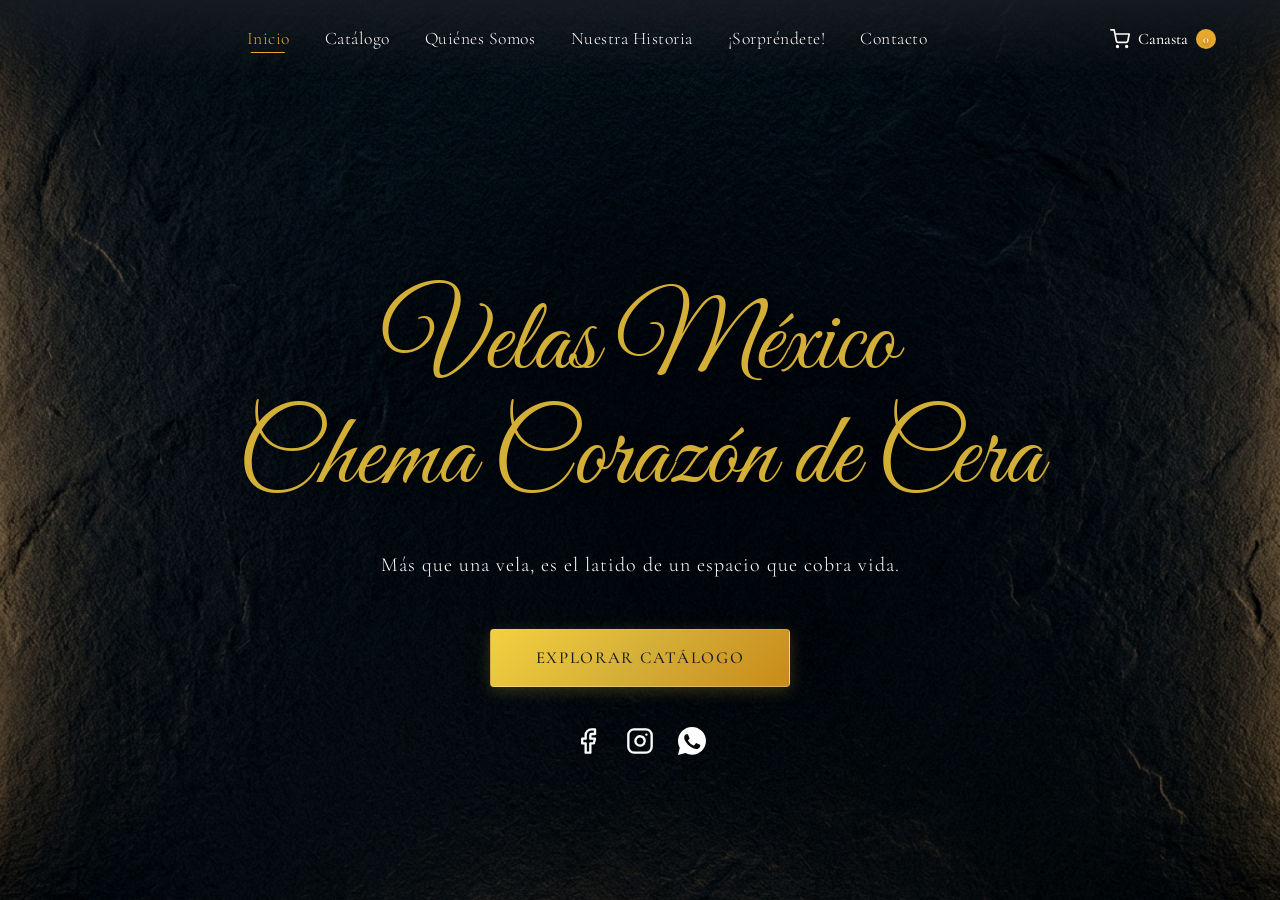
==== index.html @ fa241ae4 "fix: restaurar general-runtime y añadir identificación de usuario en Voiceflow" ====
<!DOCTYPE html>
<html lang="es">

<head>
  <meta charset="UTF-8">
  <meta name="viewport" content="width=device-width, initial-scale=1.0">
  <title>Velas México Chema Corazón de Cera | Velas Artesanales</title>
  <meta name="description"
    content="Velas México Chema Corazón de Cera - Velas artesanales de lujo para momentos significativos. Experimenta el ambiente, la calidez y la conexión.">

  <link rel="preconnect" href="https://fonts.googleapis.com">
  <link rel="preconnect" href="https://fonts.gstatic.com" crossorigin>
  <link
    href="https://fonts.googleapis.com/css2?family=Cormorant+Garamond:ital,wght@0,300;0,400;0,500;1,400;1,500&family=Great+Vibes&family=Montserrat:wght@300;400;500;600&display=swap"
    rel="stylesheet">

  <link rel="stylesheet" href="index.css">
  <script src="https://js.stripe.com/v3/"></script>
</head>

<body>
  <!-- MOBILE MENU TRIGGER (Icono Llamativo pero Elegante) -->
  <button id="mobile-menu-trigger"
    style="display:none; position:fixed; top:1.2rem; left:1.2rem; z-index:999999; background:rgba(17,17,17,0.6); border:0.5px solid rgba(212,175,55,0.4); padding:10px; border-radius:50%; cursor:pointer; width:48px; height:48px; flex-direction:column; justify-content:center; align-items:center; gap:5px;"
    onclick="var n=document.getElementById('nav-links'); n.style.display='flex'; document.body.style.overflow='hidden';">
    <div style="width:22px; height:1.5px; background:#d4af37;"></div>
    <div style="width:22px; height:1.5px; background:#d4af37;"></div>
    <div style="width:22px; height:1.5px; background:#d4af37;"></div>
  </button>

  <style>
    @media (max-width: 768px) {
      #mobile-menu-trigger {
        display: flex !important;
      }

      #navbar {
        padding-left: 4.5rem;
      }

      /* Dar espacio al botón de menú */

      #nav-links {
        display: none;
        flex-direction: column;
        justify-content: flex-start;
        /* Permite scroll desde arriba */
        align-items: center;
        position: fixed;
        top: 0;
        left: 0;
        width: 100vw;
        height: 100vh;
        background: #0f1216;
        z-index: 9999999;
        margin: 0;
        padding: 6rem 2rem 3rem 2rem;
        /* Espacio arriba para no tapar el botón de cerrar */
        list-style: none;
        overflow-y: auto;
        /* Habilita el scroll dentro del menú */
        overscroll-behavior: contain;
        /* Evita que el fondo se mueva */
        -webkit-overflow-scrolling: touch;
      }

      #nav-links li {
        margin: 0.8rem 0;
        width: 100%;
        text-align: center;
        flex-shrink: 0;
      }

      #nav-links li a {
        font-family: 'Cormorant Garamond', serif !important;
        font-size: 1.6rem !important;
        /* Más chico para celular */
        color: #fff !important;
        text-decoration: none;
        text-transform: uppercase;
        letter-spacing: 1.2px;
        line-height: normal;
        padding: 0.8rem 0;
        display: inline-block;
      }

      #nav-links li a:hover {
        color: #d4af37 !important;
      }

      /* Botón de cerrar fijo para que no se mueva al scrollear el menú */
      .mobile-close-btn {
        position: absolute;
        top: 1.5rem;
        right: 1.5rem;
        background: rgba(17, 17, 17, 0.8);
        border: none;
        color: #d4af37;
        font-size: 2.5rem;
        cursor: pointer;
        line-height: 1;
        z-index: 10000000;
        padding: 5px;
        border-radius: 5px;
      }
    }

    .payment-method-title {
      margin: 2rem 0 1rem;
      color: #fff;
      text-transform: uppercase;
      font-size: 1rem;
      letter-spacing: 2px;
      font-family: 'Montserrat', sans-serif !important;
      font-weight: 600;
    }

    .shipping-title {
      font-family: 'Montserrat', sans-serif !important;
      color: #fff;
      font-size: 1.2rem;
      margin-bottom: 1.5rem;
      text-transform: uppercase;
      letter-spacing: 1px;
    }
  </style>

  <!-- Navigation -->
  <nav id="navbar">
    <ul class="nav-links" id="nav-links">
      <li class="mobile-only">
        <button class="mobile-close-btn"
          onclick="document.getElementById('nav-links').style.display='none'; document.body.style.overflow='auto';">&times;</button>
      </li>
      <li><a href="#home" class="nav-link active"
          onclick="if(window.innerWidth<=768){document.getElementById('nav-links').style.display='none'; document.body.style.overflow='auto';}">Inicio</a>
      </li>
      <li><a href="#catalogo" class="nav-link"
          onclick="if(window.innerWidth<=768){document.getElementById('nav-links').style.display='none'; document.body.style.overflow='auto';}">Catálogo</a>
      </li>
      <li><a href="#quienes-somos" class="nav-link"
          onclick="if(window.innerWidth<=768){document.getElementById('nav-links').style.display='none'; document.body.style.overflow='auto';}">Quiénes
          Somos</a></li>
      <li><a href="#historia" class="nav-link"
          onclick="if(window.innerWidth<=768){document.getElementById('nav-links').style.display='none'; document.body.style.overflow='auto';}">Nuestra
          Historia</a></li>
      <li><a href="#easteregg" class="nav-link"
          onclick="if(window.innerWidth<=768){document.getElementById('nav-links').style.display='none'; document.body.style.overflow='auto';}">¡Sorpréndete!</a>
      </li>
      <li><a href="#contacto" class="nav-link"
          onclick="if(window.innerWidth<=768){document.getElementById('nav-links').style.display='none'; document.body.style.overflow='auto';}">Contacto</a>
      </li>
    </ul>
    <div class="nav-actions">
      <button id="cart-btn" class="cart-btn">
        <svg viewBox="0 0 24 24" fill="none" stroke="currentColor" stroke-width="2" stroke-linecap="round"
          stroke-linejoin="round" style="width: 20px; height: 20px;">
          <circle cx="9" cy="21" r="1"></circle>
          <circle cx="20" cy="21" r="1"></circle>
          <path d="M1 1h4l2.68 13.39a2 2 0 0 0 2 1.61h9.72a2 2 0 0 0 2-1.61L23 6H6"></path>
        </svg>
        <span>Canasta</span>
        <div class="cart-count">0</div>
      </button>
    </div>
  </nav>

  <!-- Pages Container -->
  <main id="app-container">

    <!-- HOME -->
    <section id="home" class="page active">
      <div class="hero">
        <div class="hero-bg"></div>
        <div class="hero-content">
          <h1 class="brand-hero fade-in-up">Velas México<br>Chema Corazón de Cera</h1>
          <p class="fade-in-up delay-1">Más que una vela, es el latido de un espacio que cobra vida.</p>
          <button class="cta-btn fade-in-up delay-2" onclick="app.navigate('catalogo')">Explorar catálogo</button>

          <div class="social-links-home fade-in-up delay-2">
            <a href="https://facebook.com/velasmexico.chemacorazondecera/" target="_blank" aria-label="Facebook">
              <svg viewBox="0 0 24 24" fill="none" stroke="currentColor" stroke-width="2" stroke-linecap="round"
                stroke-linejoin="round">
                <path d="M18 2h-3a5 5 0 0 0-5 5v3H7v4h3v8h4v-8h3l1-4h-4V7a1 1 0 0 1 1-1h3z"></path>
              </svg>
            </a>
            <a href="https://instagram.com/velasmexico.chemacorazondecera/" target="_blank" aria-label="Instagram">
              <svg viewBox="0 0 24 24" fill="none" stroke="currentColor" stroke-width="2" stroke-linecap="round"
                stroke-linejoin="round">
                <rect x="2" y="2" width="20" height="20" rx="5" ry="5"></rect>
                <path d="M16 11.37A4 4 0 1 1 12.63 8 4 4 0 0 1 16 11.37z"></path>
                <line x1="17.5" y1="6.5" x2="17.51" y2="6.5"></line>
              </svg>
            </a>
            <a href="https://wa.me/525631328337" target="_blank" aria-label="WhatsApp">
              <svg viewBox="0 0 24 24" fill="currentColor">
                <path
                  d="M11.996.004C5.378.004.004 5.38.004 12c0 2.115.55 4.103 1.516 5.823L0 24l6.33-1.637a11.96 11.96 0 005.666 1.432c6.618 0 11.996-5.376 11.996-11.996C24 5.38 18.614.004 11.996.004zm6.678 17.15c-.295.834-1.503 1.516-2.155 1.632-.613.11-1.428.188-4.232-1.025-3.326-1.438-5.46-4.9-5.63-5.118-.17-.22-1.34-1.78-1.34-3.4 0-1.618.84-2.422 1.134-2.738.29-.313.63-.39.84-.39h.546c.21 0 .504-.08.798.63.315.753 1.05 2.56 1.134 2.738.084.18.146.39-.02.6-.17.21-.252.336-.42.525-.168.188-.358.388-.504.545-.168.172-.34.364-.147.69.19.325.85 1.396 1.83 2.27 1.258 1.127 2.308 1.472 2.645 1.638.336.168.525.147.734-.084.21-.23 1.008-1.173 1.282-1.574.272-.398.545-.335.86-.21.314.125 1.994.943 2.33 1.11.334.17.565.25.65.39.082.146.082.83-.21 1.666z" />
              </svg>
            </a>
          </div>
        </div>
      </div>
    </section>

    <!-- CATÁLOGO -->
    <section id="catalogo" class="page">
      <div class="container section-padding">
        <h2 class="section-title">Colección Exclusiva</h2>
        <div class="filter-bar">
          <button class="filter-btn active" data-sort="all">Todas</button>
          <button class="filter-btn" data-sort="name">Por Nombre</button>
          <button class="filter-btn" data-sort="price">Por Precio</button>
        </div>

        <div id="product-grid" class="product-grid">
          <!-- Products will be injected here via JS -->
          <div class="loading-catalog">Cargando catálogo...</div>
        </div>
      </div>
    </section>

    <!-- QUIÉNES SOMOS -->
    <section id="quienes-somos" class="page">
      <div class="container section-padding storytelling">
        <h2 class="section-title">Nuestra Esencia</h2>
        <div class="story-content parallax-element">
          <p class="story-text">
            Somos un equipo familiar donde la experiencia se encuentra con la curiosidad. Nuestra historia se escribe
            cada día entre el aroma de la cera y el calor del taller, donde aprendemos el uno del otro para perfeccionar
            un oficio que amamos.
          </p>
          <p class="story-text">
            En cada vela que entregamos, va el compromiso de ofrecerte una pieza única, creada con dedicación absoluta y
            una visión fresca de lo que significa iluminar un momento.
          </p>
        </div>
      </div>
    </section>

    <!-- NUESTRA HISTORIA Y MATERIALES -->
    <section id="historia" class="page">
      <div class="container section-padding">
        <h2 class="section-title">Artesanía y Origen</h2>
        <p class="story-text"
          style="text-align: center; max-width: 800px; margin: 0 auto 3rem; color: #d0d0d0; line-height: 1.8;">
          Nuestro origen es sencillo: un espacio lleno de aromas, moldes y el calor constante del fuego. La artesanía
          para nosotros es un estilo de vida, es el orden dentro del caos creativo de nuestro taller. Aquí es donde
          transformamos la cera en compañía. Cada vela que sale de nuestras manos lleva consigo el compromiso de calidad
          y dedicación de una familia que ha hecho del taller su segundo hogar.
        </p>
        <div class="timeline">
          <div class="timeline-item appear-scroll">
            <h3>El Origen</h3>
            <p>Todo comienza en nuestro taller, un espacio lleno de aromas, moldes y el calor constante del fuego. Aquí
              la artesanía no es solo un proceso, es nuestro estilo de vida y el orden dentro de nuestro caos creativo.
            </p>
          </div>
          <div class="timeline-item appear-scroll">
            <h3>Materiales</h3>
            <p>Transformamos la cera en compañía utilizando solo ingredientes que respetan tu bienestar. Seleccionamos
              cada elemento con el compromiso de calidad de una familia que ha hecho del taller su segundo hogar.</p>
          </div>
          <div class="timeline-item appear-scroll">
            <h3>Elaboración</h3>
            <p>Cada vela que sale de nuestras manos lleva una dedicación absoluta. Vertemos cada pieza con paciencia y
              precisión, asegurando que el alma de nuestro trabajo ilumine tus momentos con una quemadura limpia y
              duradera.</p>
          </div>
        </div>
      </div>
    </section>

    <!-- CONTACTO -->
    <section id="contacto" class="page">
      <div class="container section-padding contact-wrapper">
        <h2 class="section-title">Conecta con Nosotros</h2>
        <form id="contact-form" class="minimal-form" action="https://formspree.io/f/xreorpje" method="POST">
          <input type="hidden" name="_subject" value="Nuevo Mensaje de Velas México">

          <div class="input-group">
            <input type="text" id="name" name="Nombre" required placeholder="Tu Nombre">
            <label for="name">Tu Nombre</label>
          </div>
          <div class="input-group">
            <input type="email" id="email" name="Correo" required placeholder="Correo Electrónico">
            <label for="email">Correo Electrónico</label>
          </div>
          <div class="input-group">
            <input type="tel" id="phone" name="Telefono" required placeholder="Teléfono">
            <label for="phone">Teléfono</label>
          </div>
          <div class="input-group">
            <textarea id="message" name="Mensaje" required placeholder="Cuéntanos qué necesitas" rows="4"></textarea>
            <label for="message">Mensaje</label>
          </div>
          <button type="submit" class="submit-btn">Enviar solicitud</button>
        </form>

        <div class="whatsapp-btn-container">
          <a href="https://wa.me/525631328337?text=Hola,%20quisiera%20más%20información%20y%20conocer%20sus%20productos."
            target="_blank" class="whatsapp-btn" title="Ir a WhatsApp">
            <svg width="24" height="24" viewBox="0 0 24 24" fill="currentColor">
              <path
                d="M11.996.004C5.378.004.004 5.38.004 12c0 2.115.55 4.103 1.516 5.823L0 24l6.33-1.637a11.96 11.96 0 005.666 1.432c6.618 0 11.996-5.376 11.996-11.996C24 5.38 18.614.004 11.996.004zm6.678 17.15c-.295.834-1.503 1.516-2.155 1.632-.613.11-1.428.188-4.232-1.025-3.326-1.438-5.46-4.9-5.63-5.118-.17-.22-1.34-1.78-1.34-3.4 0-1.618.84-2.422 1.134-2.738.29-.313.63-.39.84-.39h.546c.21 0 .504-.08.798.63.315.753 1.05 2.56 1.134 2.738.084.18.146.39-.02.6-.17.21-.252.336-.42.525-.168.188-.358.388-.504.545-.168.172-.34.364-.147.69.19.325.85 1.396 1.83 2.27 1.258 1.127 2.308 1.472 2.645 1.638.336.168.525.147.734-.084.21-.23 1.008-1.173 1.282-1.574.272-.398.545-.335.86-.21.314.125 1.994.943 2.33 1.11.334.17.565.25.65.39.082.146.082.83-.21 1.666z" />
            </svg>
            Contacto Rápido
          </a>
        </div>
      </div>
    </section>

    <!-- EXPERIENCIA INTERACTIVA (EASTER EGG) -->
    <section id="easteregg" class="page dark-mode">
      <div id="interactive-scene" class="interactive-scene">
        <div class="cursor-glow"></div>
        <div class="secret-candle-trigger" title="Descubre un secreto"></div>
        <div class="interactive-content">
          <p class="fade-text gold-instruction">Ilumina la pequeña llama para desvelar un obsequio secreto...</p>
        </div>
      </div>
    </section>

    <!-- REGALOS (SECRET PAGE) -->
    <section id="regalos" class="page">
      <div class="container section-padding">
        <h2 class="section-title">Un obsequio del corazón</h2>
        <p class="subtitle text-center">Has descubierto nuestra luz secreta. Descubre estas ofertas especiales
          preparadas solo para ti.</p>

        <div class="share-to-win" id="share-prompt">
          <p class="gold-instruction text-center" style="font-size: 1.5rem; margin-top:2rem;">Comparte en tus redes
            sociales para revelar tu premio secreto</p>
          <div class="social-share-icons">
            <a href="#" class="share-btn twitter" onclick="app.shareAndUnlock('twitter')">
              <svg viewBox="0 0 24 24">
                <path
                  d="M23.953 4.57a10 10 0 01-2.825.775 4.958 4.958 0 002.163-2.723c-.951.555-2.005.959-3.127 1.184a4.92 4.92 0 00-8.384 4.482C7.69 8.095 4.067 6.13 1.64 3.162a4.822 4.822 0 00-.666 2.475c0 1.71.87 3.213 2.188 4.096a4.904 4.904 0 01-2.228-.616v.06a4.923 4.923 0 003.946 4.827 4.996 4.996 0 01-2.212.085 4.936 4.936 0 004.604 3.417 9.867 9.867 0 01-6.102 2.105c-.39 0-.779-.023-1.17-.067a13.995 13.995 0 007.557 2.209c9.053 0 13.998-7.496 13.998-13.985 0-.21 0-.42-.015-.63A9.935 9.935 0 0024 4.59z" />
              </svg>
            </a>
            <a href="#" class="share-btn facebook" onclick="app.shareAndUnlock('facebook')">
              <svg viewBox="0 0 24 24">
                <path
                  d="M24 12.073c0-6.627-5.373-12-12-12s-12 5.373-12 12c0 5.99 4.388 10.954 10.125 11.854v-8.385H7.078v-3.469h3.047V9.43c0-3.007 1.792-4.669 4.533-4.669 1.312 0 2.686.235 2.686.235v2.953H15.83c-1.491 0-1.956.925-1.956 1.874v2.25h3.328l-.532 3.469h-2.796v8.385C19.612 23.027 24 18.062 24 12.073z" />
              </svg>
            </a>
            <a href="#" class="share-btn instagram" onclick="app.shareAndUnlock('instagram')">
              <svg viewBox="0 0 24 24">
                <path
                  d="M12 2.163c3.204 0 3.584.012 4.85.07 3.252.148 4.771 1.691 4.919 4.919.058 1.265.069 1.645.069 4.849 0 3.205-.012 3.584-.069 4.849-.149 3.225-1.664 4.771-4.919 4.919-1.266.058-1.644.07-4.85.07-3.204 0-3.584-.012-4.849-.07-3.26-.149-4.771-1.699-4.919-4.92-.058-1.265-.07-1.644-.07-4.849 0-3.204.013-3.583.07-4.849.149-3.227 1.664-4.771 4.919-4.919 1.266-.057 1.645-.069 4.849-.069zM12 0C8.741 0 8.333.014 7.053.072 2.695.272.273 2.69.073 7.052.014 8.333 0 8.741 0 12c0 3.259.014 3.668.072 4.948.2 4.358 2.618 6.78 6.98 6.98C8.333 23.986 8.741 24 12 24c3.259 0 3.668-.014 4.948-.072 4.354-.2 6.782-2.618 6.979-6.98.059-1.28.073-1.689.073-4.948 0-3.259-.014-3.667-.072-4.947-.196-4.354-2.617-6.78-6.979-6.98C15.668.014 15.259 0 12 0zm0 5.838a6.162 6.162 0 100 12.324 6.162 6.162 0 000-12.324zM12 16a4 4 0 110-8 4 4 0 010 8zm6.406-11.845a1.44 1.44 0 100 2.881 1.44 1.44 0 000-2.881z" />
              </svg>
            </a>
            <a href="#" class="share-btn tiktok" onclick="app.shareAndUnlock('tiktok')">
              <svg viewBox="0 0 24 24">
                <path
                  d="M19.59 6.69a4.83 4.83 0 01-3.77-4.25V2h-3.45v13.67a2.89 2.89 0 01-5.2 1.74 2.89 2.89 0 012.31-4.64 2.93 2.93 0 01.88.13V9.4a6.84 6.84 0 00-1-.05A6.33 6.33 0 005 15.66a6.34 6.34 0 0010.86 4.43v-7a8.16 8.16 0 004.77 1.52v-3.4a4.85 4.85 0 01-1.04-.52z" />
              </svg>
            </a>
          </div>
        </div>

        <div id="unlocked-reward" style="display: none; text-align: center; margin-top: 3rem;">
          <h3 style="color: var(--color-accent); font-family: var(--font-title); font-size: 3rem; margin-bottom: 1rem;">
            ¡Felicidades! Aquí tienes tu regalo</h3>
          <p style="color: var(--color-gold-soft); margin-bottom: 2.5rem; font-size: 1.2rem;">Disfruta de este obsequio
            especial: tu guía premium.</p>

          <div style="display: flex; justify-content: center; gap: 2rem; flex-wrap: wrap;">
            <a href="assets/guia_premium_velas.pdf" download="guia_premium_velas.pdf" class="primary-btn"
              style="text-decoration:none; font-size: 1.1rem; padding: 1.3rem 3rem;">Descargar Guía PDF Premium</a>
          </div>
        </div>
      </div>
    </section>
  </main>

  <!-- Product Detail Modal -->
  <div id="product-modal" class="modal-overlay">
    <div class="modal-content">
      <button class="modal-close">&times;</button>
      <div class="modal-body">
        <div class="modal-gallery">
          <img id="modal-img" src="" alt="Vela" />
        </div>
        <div class="modal-info">
          <h3 id="modal-title">Nombre</h3>
          <p id="modal-price">$0</p>
          <p id="modal-size">Medidas: <span>--</span></p>

          <!-- MENSAJE DE AROMA -->
          <div class="aroma-badge"
            style="margin: 1.2rem 0; padding: 1rem; background: rgba(212,175,55,0.08); border: 1px dashed var(--color-accent); border-radius: 12px; display: flex; align-items: center; gap: 10px;">
            <span style="font-size: 1.4rem;">✨</span>
            <p
              style="color: var(--color-accent); font-size: 0.95rem; margin: 0; font-family: var(--font-clean); line-height: 1.4;">
              <strong>Aroma a elegir:</strong> Al confirmar tu pedido vía WhatsApp, personalizaremos tu vela con
              nuestras fragancias exclusivas.
            </p>
          </div>

          <p id="modal-desc" class="modal-desc">Descripción...</p>
          <div class="modal-materials">
            <h4>Materiales Destacados:</h4>
            <ul id="modal-materials-list"></ul>
          </div>
          <div class="modal-quantity-wrapper">
            <label for="modal-qty" style="color:var(--color-gold-soft);">Piezas (1-30):</label>
            <input type="number" id="modal-qty" min="1" max="30" value="1">
          </div>
          <div class="modal-disclaimer">
            <p>* De 1 a 30 piezas el tiempo de entrega es de 3 a 15 días hábiles, dependiendo la cantidad y el modelo.
            </p>
            <p>* Para pedidos de mayoreo (más de 30 piezas), favor de contactarnos a través de WhatsApp para recibir una
              cotización personalizada y tiempos de entrega exactos.</p>
          </div>
          <button id="modal-add-cart" class="primary-btn">Añadir a la canasta</button>
        </div>
      </div>
    </div>
  </div>

  <!-- Cart Drawer -->
  <div class="cart-drawer-overlay" id="cart-drawer-overlay"></div>
  <aside class="cart-drawer" id="cart-drawer">
    <div class="cart-header">
      <h3>Tu Canasta</h3>
      <button id="cart-close" class="cart-close">&times;</button>
    </div>
    <div class="cart-items" id="cart-items">
      <!-- Items go here -->
    </div>
    <div class="cart-footer">
      <div class="cart-total">Total: <span id="cart-total-price">$0.00</span></div>
      <button class="primary-btn checkout-btn" onclick="app.openCheckout()">Finalizar Compra</button>
    </div>
  </aside>

  <!-- Checkout Modal -->
  <div id="checkout-modal" class="modal-overlay">
    <div class="modal-content checkout-modal-pro"
      style="max-width: 800px; background: #1a1e24; border: 1px solid #d4af37; border-radius: 12px; overflow: hidden; display: flex; flex-direction: column;">
      <div style="background: #111; padding: 2rem; border-bottom: 1px solid rgba(212,175,55,0.3); position: relative;">
        <button class="modal-close" style="position: absolute; top: 1rem; right: 1rem; color: #fff; font-size: 2.5rem;"
          onclick="app.closeCheckout();">&times;</button>
        <h2
          style="font-family: 'Montserrat', sans-serif; font-size: 1.8rem; letter-spacing: 2px; color: #d4af37; margin: 0; text-transform: uppercase; text-align: center;">
          Procesar Pedido</h2>
      </div>

      <div class="checkout-scroll-area"
        style="padding: 2.5rem; overflow-y: auto; max-height: 75vh; -webkit-overflow-scrolling: touch;">
        <form id="checkout-form" onsubmit="event.preventDefault(); app.processStripeCheckout();">
          <h3
            style="font-family: 'Montserrat', sans-serif; font-size: 1rem; color: #fff; opacity: 0.8; margin-bottom: 1.5rem; text-transform: uppercase;">
            1. Datos Personales</h3>
          <div class="form-grid">
            <div class="input-group full-width" style="grid-column: span 2;">
              <input type="text" id="chk-name" required placeholder="Nombre Completo" name="nombre">
              <label for="chk-name" style="font-family: 'Montserrat', sans-serif;">Nombre Completo</label>
            </div>
            <div class="input-group">
              <input type="email" id="chk-email" required placeholder="Correo Electrónico" name="email">
              <label for="chk-email" style="font-family: 'Montserrat', sans-serif;">Correo Electrónico</label>
            </div>
            <div class="input-group">
              <input type="tel" id="chk-phone" required placeholder="WhatsApp" name="telefono">
              <label for="chk-phone" style="font-family: 'Montserrat', sans-serif;">WhatsApp</label>
            </div>
          </div>

          <h3
            style="font-family: 'Montserrat', sans-serif; font-size: 1rem; color: #fff; opacity: 0.8; margin: 2rem 0 1.5rem; text-transform: uppercase;">
            2. Dirección de Envío</h3>
          <div class="form-grid">
            <div class="input-group full-width" style="grid-column: span 2;">
              <input type="text" id="chk-address" required placeholder="Calle y Número" name="calle">
              <label for="chk-address" style="font-family: 'Montserrat', sans-serif;">Calle y Número</label>
            </div>
            <div class="input-group">
              <input type="text" id="chk-col" required placeholder="Colonia" name="colonia">
              <label for="chk-col" style="font-family: 'Montserrat', sans-serif;">Colonia</label>
            </div>
            <div class="input-group">
              <input type="text" id="chk-cp" required placeholder="C.P." name="cp">
              <label for="chk-cp" style="font-family: 'Montserrat', sans-serif;">Código Postal</label>
            </div>
            <div class="input-group">
              <input type="text" id="chk-city" required placeholder="Ciudad" name="ciudad">
              <label for="chk-city" style="font-family: 'Montserrat', sans-serif;">Ciudad</label>
            </div>
            <div class="input-group">
              <input type="text" id="chk-state" required placeholder="Estado" name="estado">
              <label for="chk-state" style="font-family: 'Montserrat', sans-serif;">Estado</label>
            </div>
          </div>

          <h3 class="payment-method-title">3. Método de Pago</h3>
          <div class="payment-methods">
            <label class="payment-option">
              <input type="radio" name="payment-method" value="mercado-pago" checked
                style="position: absolute; opacity: 0; pointer-events: none;">
              <div class="option-content">
                <div class="icon-wrap" style="width: 44px; flex-shrink: 0; display: flex; justify-content: center;">
                  <svg width="40" height="40" viewBox="0 0 100 100" fill="none" xmlns="http://www.w3.org/2000/svg">
                    <circle cx="50" cy="50" r="50" fill="#009EE3" />
                    <path
                      d="M72 50C72 62.1503 62.1503 72 50 72C37.8497 72 28 62.1503 28 50C28 37.8497 37.8497 28 50 28C62.1503 28 72 37.8497 72 50Z"
                      fill="white" fill-opacity="0.2" />
                    <path d="M50 65L35 50L50 35L65 50L50 65Z" fill="white" />
                  </svg>
                </div>
                <div class="text">
                  <span class="method-name" style="color: #009EE3;">Mercado Pago (Pagar Seguro)</span>
                  <span class="method-sub">Tarjetas de Débito, Crédito y Efectivo</span>
                </div>
              </div>
            </label>
            <label class="payment-option">
              <input type="radio" name="payment-method" value="transfer"
                style="position: absolute; opacity: 0; pointer-events: none;">
              <div class="option-content">
                <div class="icon-wrap" style="width: 44px; flex-shrink: 0; display: flex; justify-content: center;">
                  <span style="font-size: 2rem;">🏦</span>
                </div>
                <div class="text">
                  <span class="method-name" style="color: #fff;">Transferencia Bancaria</span>
                  <span class="method-sub">Banco Spin Oxxo (Inmediato)</span>
                </div>
              </div>
            </label>
          </div>

          <button id="confirm-order-btn" type="submit" class="primary-btn"
            style="width: 100%; margin-top: 2rem; padding: 1.5rem; font-size: 1.2rem; background: #d4af37; color: #000; font-weight: bold; border-radius: 8px; font-family: 'Montserrat', sans-serif; cursor: pointer; border: none; text-transform: uppercase; letter-spacing: 2px;">CONFIRMAR
            PEDIDO</button>
        </form>
      </div>
    </div>
  </div>

  <!-- Transfer Success Modal -->
  <div id="transfer-success-modal" class="modal-overlay">
    <div class="modal-content"
      style="max-width: 550px; text-align: center; padding: 3.5rem 2rem; max-height: 90vh; overflow-y: auto; position: relative;">
      <button class="modal-close"
        onclick="document.getElementById('transfer-success-modal').classList.remove('active'); document.body.style.overflow='auto';">&times;</button>

      <h2
        style="font-family: var(--font-title); color: var(--color-accent); font-size: 3.5rem; margin-bottom: 1.5rem; line-height: 1.1;">
        ¡Recibimos tus datos!</h2>

      <p style="color: #fff; margin-bottom: 2rem; font-size: 1.1rem; line-height: 1.6; opacity: 0.9;">
        Tu pedido ha sido registrado con éxito. Para proceder al envío de tus piezas, realiza el pago a la siguiente
        cuenta:
      </p>

      <div
        style="background: rgba(212,175,55,0.08); border: 1px solid var(--color-gold-soft); padding: 1.8rem; border-radius: 12px; margin-bottom: 2.5rem; text-align: left;">
        <p style="margin-bottom: 0.8rem; font-size: 1rem; color: #fff; opacity: 0.8;"><b>BANCO:</b> Spin by Oxxo</p>
        <p style="margin-bottom: 0.8rem; font-size: 1rem; color: #fff; opacity: 0.8;"><b>TITULAR:</b> Jimena Ortiz
          Chavero</p>
        <p style="margin-bottom: 0; font-size: 1rem; color: #fff; opacity: 0.8;"><b>CLABE:</b> <br><span
            style="font-size: 1.3rem; color: var(--color-accent); letter-spacing: 2px; font-weight: bold; display: block; margin-top: 5px;">728969000095104101</span>
        </p>
      </div>

      <p style="margin-bottom: 2rem; color: #aaa; font-style: italic;">Una vez hecho tu pago o depósito, envíanos el
        comprobante por WhatsApp para despachar tu envío inmediatamente.</p>

      <a id="wa-transfer-btn" href="https://wa.me/525631328337" class="primary-btn" target="_blank"
        style="display: block; width: 100%; text-decoration: none; padding: 1.2rem; font-weight: bold; background: #25D366; color: #fff; border-radius: 8px; font-family: 'Montserrat', sans-serif; text-transform: uppercase; letter-spacing: 1px;">
        Compartir en WhatsApp 📱
      </a>
    </div>
  </div>

  <!-- MP Payment Success Modal -->
  <div id="mp-success-modal" class="modal-overlay">
    <div class="modal-content" style="max-width: 520px; text-align: center; padding: 3rem 2rem;">
      <div style="font-size: 4rem; margin-bottom: 1rem;">✅</div>
      <h2 style="font-family: var(--font-title); color: var(--color-accent); font-size: 2.5rem; margin-bottom: 1rem;">
        ¡Pago Confirmado!</h2>
      <p style="color: #fff; margin-bottom: 1rem; font-size: 1.1rem; line-height: 1.7;">
        Tu pedido ha sido registrado con éxito y enviamos la confirmación a tu correo electrónico.
      </p>
      <p style="color: #aaa; margin-bottom: 2rem; font-size: 0.95rem; line-height: 1.6;">
        Nos pondremos en contacto contigo pronto para <strong style="color: var(--color-accent);">iniciar la
          producción</strong> de tus velas artesanales. 🕯️
      </p>
      <button class="primary-btn"
        onclick="document.getElementById('mp-success-modal').classList.remove('active'); document.body.style.overflow='auto'; app.navigate('catalogo');"
        style="background: linear-gradient(135deg, #d4af37, #f0c040); color: #000; font-weight: bold; letter-spacing: 2px; padding: 1rem 2.5rem; border: none; border-radius: 8px; cursor: pointer; font-family: 'Montserrat', sans-serif; text-transform: uppercase;">
        ¡Seguir Explorando! 🛍️
      </button>
    </div>
  </div>
  <script src="app.js"></script>
  <script type="text/javascript">
    (function (d, t) {
      var v = d.createElement(t), s = d.getElementsByTagName(t)[0];
      v.onload = function () {
        window.voiceflow.chat.load({
          verify: { projectID: '69d30d4ba217438ea6e6a9c5' },
          url: 'https://general-runtime.voiceflow.com',
          versionID: 'production',
          user: { name: 'Visitante' }
        });
      }
      v.src = "https://cdn.voiceflow.com/widget/bundle.mjs"; v.type = "text/javascript"; s.parentNode.insertBefore(v, s);
    })(document, 'script');
  </script>
</body>

</html>
---- index.css ----
/* == VARIABLES & THEMES == */
:root {
  --color-bg: #1A1E24;
  --color-text: #FDFBF7;
  --color-accent: #E8A82D;
  --color-accent-dark: #C98A19;
  --color-ivory: #252B35;
  --color-brown-dark: #FDFBF7;
  --color-amber: #F4A261;
  --color-gold-soft: #D4AF37;
  --color-rose-gold: #D4AF37;

  --font-title: 'Great Vibes', cursive;
  --font-body: 'Cormorant Garamond', serif;
  --font-clean: 'Montserrat', sans-serif;
  
  --transition-smooth: 0.5s cubic-bezier(0.25, 1, 0.5, 1);
  --shadow-float: 0 15px 35px rgba(58, 42, 26, 0.08);
}

* {
  margin: 0;
  padding: 0;
  box-sizing: border-box;
}

html { scroll-behavior: smooth; }

body {
  font-family: var(--font-body);
  background-color: var(--color-bg);
  color: var(--color-text);
  line-height: 1.6;
  font-size: 1.15rem;
  overflow-x: hidden; /* CRITICAL: Prevent horizontal scroll and scale issues */
  width: 100%;
  position: relative;
}

/* Typography Classes */
h1, h2, h3, h4, .nav-brand {
  font-family: var(--font-title);
  font-weight: 400;
  letter-spacing: normal;
}

/* Utils */
.container {
  max-width: 1200px;
  margin: 0 auto;
  padding: 0 2rem;
}
.section-padding { padding: 8rem 0; }
.text-center { text-align: center; }

h2.section-title {
  text-align: center;
  font-size: 2.5rem;
  margin-bottom: 4rem;
  color: var(--color-brown-dark);
}

.primary-btn, .cta-btn, .submit-btn {
  background: linear-gradient(135deg, #F4D03F, #D4AF37, #C98A19);
  color: #1A1E24;
  border: 1px solid rgba(255, 255, 255, 0.2);
  padding: 1.1rem 2.8rem;
  font-family: var(--font-body);
  font-size: 1.05rem;
  font-weight: 500;
  cursor: pointer;
  border-radius: 4px;
  transition: all 0.4s cubic-bezier(0.25, 1, 0.5, 1);
  letter-spacing: 0.1em;
  text-transform: uppercase;
  box-shadow: 0 4px 15px rgba(212, 175, 55, 0.25);
}

.primary-btn:hover, .cta-btn:hover, .submit-btn:hover {
  background: linear-gradient(135deg, #F9E79F, #F4D03F, #D4AF37);
  box-shadow: 0 8px 25px rgba(212, 175, 55, 0.45);
  transform: translateY(-2px);
}

/* == NAVIGATION RE-DESIGN == */
nav {
  position: fixed;
  top: 0; left: 0; width: 100%;
  display: flex;
  justify-content: space-between; /* Links on one side, Actions on other */
  align-items: center;
  padding: 1.5rem 5%;
  z-index: 10000;
  transition: all 0.5s cubic-bezier(0.2, 1, 0.3, 1);
  background: linear-gradient(to bottom, rgba(26,30,36,0.8), transparent);
}
nav.scroll-down { transform: translateY(-100%); }
nav.scroll-up { 
  transform: translateY(0); 
  background: rgba(26, 30, 36, 0.95) !important; 
  padding: 1rem 5%;
  box-shadow: 0 4px 30px rgba(0,0,0,0.3);
}

.nav-links {
  list-style: none;
  display: flex;
  gap: 2.2rem;
  align-items: center;
  margin: 0 auto; /* Keep it centered as a group */
}
.nav-links li.mobile-only { display: none !important; }

.nav-links a {
  text-decoration: none;
  color: #fff;
  font-size: 1.1rem; /* More readable serif size */
  font-weight: 300;
  text-shadow: 0 1px 2px rgba(0,0,0,0.5);
  position: relative;
  transition: all 0.4s ease;
  font-family: var(--font-body); /* Using Cormorant Garamond like 'Quienes Somos' */
  letter-spacing: 0.5px;
  white-space: nowrap; /* Prevent breaking lines on desktop */
}
.nav-links a:hover, .nav-links a.active {
  color: var(--color-accent);
  transform: translateY(-1px);
}
.nav-links a::after {
  content: '';
  position: absolute;
  width: 0;
  height: 1px;
  bottom: -4px;
  left: 50%;
  transform: translateX(-50%);
  background-color: var(--color-accent);
  transition: width 0.3s ease;
}
.nav-links a.active::after, .nav-links a:hover::after {
  width: 80%;
}
.nav-actions {
  display: flex;
  align-items: center;
  gap: 1.5rem;
}
@media (max-width: 768px) {
  nav { justify-content: flex-end; padding: 1rem 1.5rem; background: transparent !important; }
  .nav-links { display: none; } /* Handled by mobile logic already in index.html */
}

/* Hamburguer Button */
.menu-toggle {
  display: none;
  background: rgba(0,0,0,0.5);
  border: 1px solid var(--color-accent);
  cursor: pointer;
  padding: 10px;
  z-index: 9999;
  flex-direction: column;
  gap: 5px;
  border-radius: 8px;
  position: absolute;
  left: 1.5rem;
  top: 1rem;
}
.menu-toggle span {
  display: block;
  width: 25px;
  height: 3px;
  background-color: var(--color-accent);
}

@media (max-width: 768px) {
  .menu-toggle { display: flex !important; }
  .mobile-only { 
    display: block !important; 
    color: var(--color-accent); 
    font-size: 2.5rem; 
    text-align: right; 
    cursor: pointer;
    margin-bottom: 2rem;
  }
  .nav-links li a { 
    font-family: 'Cormorant Garamond', serif !important;
    font-size: 1.5rem !important; /* Más elegante y chico */
    color: #fff !important;
    text-decoration: none;
    text-transform: capitalize; /* Estilo de computadora */
    letter-spacing: 1px;
    line-height: 1.2;
    padding: 0.8rem 0;
    display: inline-block;
  }
  .nav-links {
    display: flex;
    flex-direction: column;
    position: fixed;
    top: 0; right: -101%; /* Hidden to the right */
    width: 280px; height: 100vh;
    background: #111317; 
    padding: 2rem;
    transition: right 0.4s ease;
    box-shadow: -10px 0 30px rgba(0,0,0,0.5);
    z-index: 10000;
  }
  .nav-links.active { right: 0; }
  .nav-links a { 
    font-size: 1.2rem; 
    padding: 1rem 0; 
    border-bottom: 1px solid rgba(255,255,255,0.05);
  }
}

.cart-btn {
  background: none; border: none; font-size: 1rem; cursor: pointer;
  font-family: var(--font-body);
  color: var(--color-text);
  font-weight: 500;
  text-shadow: 0 2px 4px rgba(0,0,0,0.8);
  display: flex; align-items: center; gap: 0.5rem;
}
.cart-count {
  background-color: var(--color-accent);
  color: #fff;
  border-radius: 50%;
  width: 20px; height: 20px;
  font-size: 0.75rem;
  display: flex; justify-content: center; align-items: center;
}

/* == PAGES ROUTING LOGIC == */
.page {
  display: none;
  opacity: 0;
  animation: fadeInPage 0.6s forwards;
  min-height: 100vh;
}
.page.active {
  display: block;
}
@keyframes fadeInPage {
  from { opacity: 0; transform: translateY(10px); }
  to { opacity: 1; transform: translateY(0); }
}

/* == HERO SECTION == */
/* AJUSTE HOME DESKTOP - FLUIDO */
#home .hero {
  padding-top: 80px; /* Reducción para que quepa todo */
  min-height: 100vh;
  display: flex;
  flex-direction: column;
  align-items: center;
  justify-content: center;
  overflow: visible !important; /* Permite ver lo de abajo */
}

/* AJUSTE TITULO HOME MÓVIL */
@media (max-width: 768px) {
  #home .hero {
    padding-top: 20px !important; /* Más cercano al borde superior */
    justify-content: flex-start; /* Empuja el contenido hacia arriba */
  }
  #home .brand-hero {
    font-size: 3.2rem !important; /* Título imponente */
    line-height: 1.1;
    margin-top: 2rem; /* Separación mínima */
    margin-bottom: 2rem;
  }
}
.hero {
  position: relative;
  height: 100vh;
  display: flex;
  align-items: center;
  justify-content: center;
  text-align: center;
  overflow: hidden;
}
.hero-bg {
  position: absolute;
  top: 0; left: 0; width: 100%; height: 100%;
  background: url('assets/images/bg_hero.png') center/cover no-repeat;
  z-index: -1;
  filter: brightness(0.65) contrast(1.1);
  animation: bgPulse 8s infinite alternate ease-in-out;
}
@keyframes bgPulse {
  0% { transform: scale(1); filter: brightness(0.6); }
  100% { transform: scale(1.03); filter: brightness(0.7); }
}

.hero-content {
  color: #fff;
  z-index: 10;
  padding: 0 1rem;
  margin-top: 8vh; /* Bajar para que no pegue con el menú */
}
.brand-hero {
  font-family: var(--font-title);
  color: #D4AF37; /* Bright Gold */
  font-size: 6.5rem;
  font-weight: 400;
  letter-spacing: normal;
  text-shadow: 0 4px 15px rgba(0,0,0,0.6);
  line-height: 1.1;
  margin-bottom: 2rem;
}
.hero-content p {
  font-size: 1.25rem;
  margin-bottom: 3rem;
  opacity: 0.9;
  font-weight: 300;
  letter-spacing: 0.05em;
}

/* SOCIAL LINKS HOME */
.social-links-home {
  margin-top: 2.5rem; display: flex; justify-content: center; gap: 1.5rem;
}
.social-links-home a {
  color: #fff; transition: color 0.3s, transform 0.3s; display: inline-block;
}
.social-links-home a:hover {
  color: var(--color-gold-soft); transform: translateY(-3px);
}
.social-links-home svg {
  width: 28px; height: 28px;
}

/* ANIMATIONS */
.fade-in-up {
  opacity: 0;
  transform: translateY(30px);
  animation: fadeInUp 1s forwards ease-out;
}
.delay-1 { animation-delay: 0.3s; }
.delay-2 { animation-delay: 0.6s; }

@keyframes fadeInUp {
  to { opacity: 1; transform: translateY(0); }
}

/* == CATALOGO == */
.filter-bar {
  display: flex; justify-content: center; gap: 1rem; margin-bottom: 3rem;
}
.filter-btn {
  background: transparent; border: 1px solid var(--color-accent);
  color: var(--color-brown-dark); padding: 0.5rem 1.5rem; border-radius: 30px;
  cursor: pointer; transition: all 0.3s; font-family: var(--font-body);
}
.filter-btn.active, .filter-btn:hover {
  background: var(--color-accent); color: #fff;
}

.product-grid {
  display: grid;
  grid-template-columns: repeat(auto-fill, minmax(300px, 1fr));
  gap: 3rem;
  perspective: 1000px;
}

.product-card {
  background-color: var(--color-ivory);
  border-radius: 8px;
  overflow: hidden;
  box-shadow: 0 5px 15px rgba(0,0,0,0.03);
  transition: var(--transition-smooth);
  position: relative;
  cursor: pointer;
  border: 1px solid rgba(235, 208, 156, 0.3);
}
.product-card:hover {
  transform: translateY(-10px);
  box-shadow: var(--shadow-float);
}

/* Hover glow effect */
.product-card::before {
  content: ''; position: absolute; top: -50%; left: -50%; width: 200%; height: 200%;
  background: radial-gradient(circle at center, rgba(244,162,97,0.1) 0%, transparent 60%);
  opacity: 0; transition: opacity 0.5s; pointer-events: none; z-index: 1;
}
.product-card:hover::before { opacity: 1; }

.product-img {
  width: 100%; height: 350px;
  object-fit: cover;
  transition: transform 0.6s ease;
}
.product-card:hover .product-img { transform: scale(1.05); }

.product-info { padding: 2rem; position: relative; z-index: 2; background: var(--color-ivory); }
.product-info h3 { 
  font-family: var(--font-body); /* Cormorant Garamond for elegant titles */
  font-size: 1.6rem; /* Bigger for serif */
  margin-bottom: 0.5rem; 
  font-weight: 400;
  color: var(--color-gold-soft);
}
.product-meta {
  display: flex;
  justify-content: space-between;
  align-items: flex-end;
  margin-bottom: 1.2rem;
}
.product-size-tag {
  font-size: 0.9rem;
  color: #ccc;
  font-family: var(--font-clean);
  font-style: italic;
}
.product-price { 
  color: var(--color-accent); 
  font-weight: 500; 
  font-size: 1.2rem;
  font-family: var(--font-clean);
}
.product-overlay { display: none !important; } /* REMOVE VER DETALLES */
.add-to-cart-quick {
  width: 100%;
  padding: 0.8rem;
  background: transparent;
  border: 1px solid var(--color-accent);
  color: var(--color-accent);
  font-family: var(--font-clean);
  font-size: 0.9rem;
  text-transform: uppercase;
  letter-spacing: 1px;
  cursor: pointer;
  transition: all 0.3s;
}
.add-to-cart-quick:hover {
  background: var(--color-accent);
  color: #000;
}
@media (max-width: 768px) {
  .product-meta { flex-direction: column; align-items: flex-start; gap: 0.5rem; }
  .add-to-cart-quick { padding: 0.6rem; font-size: 0.8rem; }
}

/* == MODAL == */
.modal-overlay {
  position: fixed; top: 0; left: 0; width: 100%; height: 100%;
  background: rgba(0,0,0,0.85); backdrop-filter: blur(8px);
  display: flex; justify-content: center; align-items: center;
  z-index: 99999; opacity: 0; pointer-events: none; transition: opacity 0.4s;
}
.modal-overlay.active { opacity: 1; pointer-events: auto; }

.modal-content {
  background: var(--color-ivory); 
  padding: 3rem; 
  border-radius: 8px;
  width: 90%; max-width: 900px; 
  position: relative;
  transform: translateY(30px) scale(0.95); transition: transform 0.4s;
  max-height: 85vh; overflow-y: auto;
}
.modal-body {
  display: grid;
  grid-template-columns: 1fr 1fr;
  gap: 3rem;
}
.modal-overlay.active .modal-content { transform: translateY(0) scale(1); }

.modal-close {
  position: absolute; top: 1.5rem; right: 1.5rem; background: none; border: none;
  font-size: 2rem; cursor: pointer; color: var(--color-text); line-height: 1;
}
.modal-gallery img { width: 100%; border-radius: 4px; object-fit: cover; height: 100%; max-height: 500px; }
.modal-info h3 { 
  font-size: 3.2rem; margin-bottom: 1rem; 
  color: var(--color-gold-soft);
  font-family: var(--font-title);
  font-weight: 400;
}
#modal-price, #modal-size { font-family: var(--font-clean); color: var(--color-gold-soft); font-size: 1.1rem; margin-bottom: 0.5rem; }
.modal-desc { margin: 1.5rem 0; color: #d0d0d0; font-family: var(--font-clean); }
.modal-materials { margin-bottom: 2rem; font-family: var(--font-clean); }
.modal-materials h4 { font-size: 1rem; margin-bottom: 0.5rem; color: #fff;}
.modal-materials ul { list-style-type: disc; margin-left: 1.5rem; color: #ccc; font-size: 0.9rem;}

.modal-quantity-wrapper {
  margin: 1.5rem 0; display: flex; align-items: center; gap: 1rem; font-family: var(--font-clean);
}
#modal-qty {
  width: 60px; padding: 0.5rem; background: rgba(0,0,0,0.3); color: #fff;
  border: 1px solid var(--color-accent); border-radius: 4px; outline: none; font-family: var(--font-clean);
}
.modal-disclaimer {
  font-size: 0.8rem; color: #a4a4a4; margin-bottom: 1.5rem; line-height: 1.4; font-family: var(--font-clean);
}


/* == QUIÉNES SOMOS == */
.storytelling { text-align: center; max-width: 800px; margin: 0 auto; }
.story-text { 
  font-size: 1.6rem; 
  margin-bottom: 2rem; 
  color: var(--color-gold-soft); 
  line-height: 1.8; 
}
.highlight { font-weight: 500; color: var(--color-accent-dark); font-style: italic; font-family: var(--font-title);}


/* == HISTORIA TIMELINE == */
.timeline { position: relative; max-width: 600px; margin: 0 auto; padding-left: 2rem; border-left: 2px solid var(--color-accent); }
.timeline-item { position: relative; margin-bottom: 3rem; opacity: 0; transform: translateX(-20px); transition: all 0.6s; }
.timeline-item.visible { opacity: 1; transform: translateX(0); }
.timeline-item::before {
  content: ''; position: absolute; left: -2.4rem; top: 0.3rem; width: 16px; height: 16px;
  border-radius: 50%; background: var(--color-accent); border: 3px solid var(--color-bg);
}
.timeline-item h3 { font-size: 1.5rem; margin-bottom: 0.5rem; color: var(--color-brown-dark); }

/* == CONTACTO == */
.minimal-form { max-width: 600px; margin: 0 auto; background: var(--color-ivory); padding: 3rem; border-radius: 8px; box-shadow: 0 5px 25px rgba(0,0,0,0.2);}
.input-group { position: relative; margin-bottom: 2rem; }
.input-group input, .input-group textarea {
  width: 100%; padding: 1rem 0; border: none; border-bottom: 1px solid rgba(255,255,255,0.2);
  background: transparent; outline: none; font-family: var(--font-body); font-size: 1rem; transition: border-color 0.3s;
  color: #fff;
}
.input-group input:focus, .input-group textarea:focus { border-bottom-color: var(--color-accent); }
.input-group label {
  position: absolute; top: 1rem; left: 0; color: rgba(255,255,255,0.5);
  transition: all 0.3s ease; pointer-events: none; font-size: 1rem;
}
/* Focus & filled state */
.input-group input:focus + label, .input-group input:not(:placeholder-shown) + label,
.input-group textarea:focus + label, .input-group textarea:not(:placeholder-shown) + label {
  top: -12px; font-size: 0.75rem; color: var(--color-accent);
}
.input-group input::placeholder, .input-group textarea::placeholder { color: transparent; }

.submit-btn { width: 100%; }

/* == NEW CHECKOUT STYLES == */
.checkout-modal-pro {
  max-width: 800px !important;
  padding: 0 !important; /* Managed by scroll area padding in HTML */
}
.checkout-title {
  font-family: var(--font-title);
  color: var(--color-accent);
  margin-bottom: 2rem;
  text-align: center;
}
.form-grid {
  display: grid;
  grid-template-columns: 1fr 1fr;
  gap: 1.2rem;
  margin-bottom: 2rem;
}
.full-width { grid-column: span 2; }
.double { grid-column: span 1; }

.payment-method-title {
  margin: 2rem 0 1rem;
  color: var(--color-gold-soft);
  text-transform: uppercase;
  font-size: 0.9rem;
  letter-spacing: 2px;
}
.payment-methods {
  display: flex;
  flex-direction: column;
  gap: 1rem;
  margin-bottom: 2.5rem;
}
.payment-option {
  background: rgba(255,255,255,0.03);
  border: 2px solid rgba(212,175,55,0.1);
  border-radius: 12px;
  padding: 1.2rem;
  cursor: pointer;
  transition: all 0.2s ease;
  display: block;
  width: 100%;
  box-sizing: border-box;
  position: relative;
}
.payment-option:hover {
  background: rgba(255,255,255,0.06);
  border-color: rgba(212,175,55,0.3);
}
.payment-option:has(input:checked) {
  background: rgba(212,175,55,0.1) !important;
  border-color: #d4af37 !important;
  box-shadow: 0 0 20px rgba(212,175,55,0.15);
}
.payment-option input:checked + .option-content {
  color: #fff;
}
.payment-option .option-content {
  display: flex;
  align-items: center;
  gap: 1rem;
}
.payment-option .icon { font-size: 1.5rem; }
.payment-option .text { display: flex; flex-direction: column; }
.payment-option .method-name { font-weight: 600; font-size: 1rem; }
.payment-option .method-sub { font-size: 0.8rem; opacity: 0.6; }

@media (max-width: 600px) {
  .form-grid { grid-template-columns: 1fr; }
  .full-width, .double { grid-column: span 1; }
  .checkout-modal-content { padding: 1.5rem !important; }
}

.whatsapp-btn-container { text-align: center; margin-top: 3rem; }
.whatsapp-btn {
  display: inline-flex; align-items: center; gap: 0.8rem;
  padding: 1rem 2rem; background-color: #25D366; color: #fff; text-decoration: none; border-radius: 30px; font-weight: 500; transition: transform 0.3s, box-shadow 0.3s;
}
.whatsapp-btn:hover { transform: translateY(-3px); box-shadow: 0 10px 20px rgba(37,211,102,0.3); }

/* FLOATING CHATBOT */
.floating-chatbot {
  position: fixed; bottom: 2rem; right: 2rem; width: 60px; height: 60px;
  background: var(--color-accent-dark); color: var(--color-bg); border-radius: 50%;
  display: flex; align-items: center; justify-content: center;
  box-shadow: 0 5px 15px rgba(0,0,0,0.3); z-index: 99; transition: all 0.3s;
}
.floating-chatbot:hover { transform: scale(1.1); box-shadow: 0 5px 25px var(--color-accent); }
.floating-chatbot svg { width: 32px; height: 32px; }

/* == EASTER EGG == */
.interactive-scene {
  height: 100vh; position: relative; overflow: hidden;
  background: url('assets/images/easter_egg.png') center/cover no-repeat;
  cursor: none; /* Hide default mouse */
}
/* The dark overlay that hides the scene completely */
.interactive-scene::before {
  content: ''; position: absolute; top:0; left:0; width:100%; height:100%;
  background: rgba(0, 0, 0, 0.98); z-index: 1; pointer-events: none;
  transition: background 0.3s;
}

/* The flashlight effect reveals the underlying image */
.cursor-glow {
  position: absolute; top: 0; left: 0; width: 100%; height: 100%;
  background: url('assets/images/easter_egg.png') center/cover no-repeat;
  z-index: 2; pointer-events: none;
  -webkit-mask-image: radial-gradient(circle 350px at var(--mouse-x, 50%) var(--mouse-y, 50%), black 0%, transparent 100%);
  mask-image: radial-gradient(circle 350px at var(--mouse-x, 50%) var(--mouse-y, 50%), black 0%, transparent 100%);
  opacity: 0; transition: opacity 0.3s;
}

.secret-candle-trigger {
  position: absolute; top: 66.2%; left: 51.2%; transform: translate(-50%, -50%);
  width: 80px; height: 120px; border-radius: 50%;
  z-index: 10; cursor: pointer;
  background: transparent;
}
.interactive-content {
  position: absolute; bottom: 10%; width: 100%; text-align: center; z-index: 3; 
}
.interactive-content .gold-instruction {
  font-family: var(--font-title);
  color: #D4AF37;
  font-size: 3.5rem;
  font-weight: 400;
  letter-spacing: normal;
  text-shadow: 0 4px 20px rgba(0,0,0,0.9);
  margin: 0;
}


/* == REGALOS (Coupons) == */
#regalos {
  background: linear-gradient(rgba(26, 30, 36, 0.8), rgba(26, 30, 36, 0.8)), url('assets/images/bg_regalos.png') center/cover fixed; 
}
#regalos h2, #regalos p {
  color: var(--color-gold-soft);
}
.share-to-win {
  text-align: center; margin-top: 3rem;
}
.social-share-icons {
  display: flex; justify-content: center; gap: 1.5rem; margin-top: 2rem;
}
.share-btn {
  display: inline-flex; align-items: center; justify-content: center;
  width: 60px; height: 60px; border-radius: 50%;
  background: linear-gradient(135deg, rgba(232, 168, 45, 0.2), rgba(232, 168, 45, 0.05));
  border: 1px solid var(--color-accent);
  color: var(--color-gold-soft); text-decoration: none;
  transition: all 0.4s ease;
}
.share-btn:hover {
  background: var(--color-accent); color: #1A1E24; transform: translateY(-5px); box-shadow: 0 10px 20px rgba(232, 168, 45, 0.3);
}
.share-btn svg { width: 30px; height: 30px; fill: currentColor; }

.coupons-grid {
  display: grid; grid-template-columns: repeat(auto-fill, minmax(280px, 1fr)); gap: 2rem; margin-top: 4rem;
}


/* == CART DRAWER == */
.cart-drawer-overlay {
  position: fixed; top: 0; left: 0; width: 100%; height: 100%;
  background: rgba(0,0,0,0.5); z-index: 2999;
  opacity: 0; pointer-events: none; transition: 0.3s;
}
.cart-drawer-overlay.active { opacity: 1; pointer-events: auto; }
.cart-drawer {
  position: fixed; top: 0; right: -450px; width: 100%; max-width: 400px; height: 100vh;
  background: var(--color-bg); z-index: 3000; box-shadow: -5px 0 25px rgba(0,0,0,0.5);
  display: flex; flex-direction: column; transition: right 0.4s cubic-bezier(0.25, 1, 0.5, 1);
}
.cart-drawer.active { right: 0; }
.cart-header { padding: 1.5rem; border-bottom: 1px solid rgba(255,255,255,0.1); display: flex; justify-content: space-between; align-items: center;}
.cart-close { background: none; border: none; font-size: 2rem; cursor: pointer; color: #fff;}
.cart-items { padding: 1.5rem; flex-grow: 1; overflow-y: auto; }
.cart-item { display: flex; align-items: center; gap: 1rem; margin-bottom: 1.5rem; border-bottom: 1px solid rgba(255,255,255,0.05); padding-bottom: 1rem;}
.cart-item img { width: 60px; height: 60px; object-fit: cover; border-radius: 4px; }
.cart-item-info { flex-grow: 1; }
.cart-item-title { font-size: 0.95rem; font-weight: 500; }
.cart-item-price { color: var(--color-accent-dark); font-size: 0.9rem; }
.cart-item-remove { color: #aaa; font-size: 0.8rem; cursor: pointer; border: none; background: none; text-decoration: underline; margin-top: 0.5rem;}
.cart-footer { padding: 1.5rem; border-top: 1px solid rgba(255,255,255,0.1); background: rgba(0,0,0,0.2); }
.cart-total { display: flex; justify-content: space-between; font-size: 1.25rem; font-weight: 600; margin-bottom: 1rem; }
.checkout-btn { width: 100%; }

/* == SECTION BACKGROUNDS == */
#catalogo {  background: linear-gradient(rgba(26, 30, 36, 0.8), rgba(26, 30, 36, 0.8)), url('assets/images/bg_catalogo.png') center/cover fixed; }
#quienes-somos {  background: linear-gradient(rgba(26, 30, 36, 0.8), rgba(26, 30, 36, 0.8)), url('assets/images/bg_quienes.png') center/cover fixed; }
#historia {  background: linear-gradient(rgba(26, 30, 36, 0.85), rgba(26, 30, 36, 0.85)), url('assets/images/bg_historia.png') center/cover fixed; }
#contacto {  background: linear-gradient(rgba(26, 30, 36, 0.85), rgba(26, 30, 36, 0.85)), url('assets/images/bg_contacto.png') center/cover fixed; }

/* == RESPONSIVE == */
/* == RESPONSIVE REFINEMENTS == */
@media (max-width: 768px) {
  /* Global */
  .section-padding { padding: 3rem 1.5rem; }
  .section-title { font-size: 2.2rem; margin-bottom: 2rem; }
  
  /* Hero */
  .brand-hero { 
    font-size: 2.5rem; /* Ajuste para que no se corte el nombre */
    line-height: 1.2;
    margin-bottom: 1.5rem;
  }
  .hero-content p { font-size: 1rem; width: 90%; }
  
  /* Storytelling */
  .story-text { font-size: 1.05rem; line-height: 1.7; padding: 0 0.5rem; }
  .timeline { padding-left: 1.5rem; }
  
  /* Interactive Experience (Easter Egg) */
  .interactive-content .gold-instruction {
    font-size: 1.8rem; /* Mucho más pequeño para celular */
    padding: 0 1rem;
  }
  .secret-candle-trigger {
    width: 60px; height: 90px;
    top: 60%; /* Ajuste de posición vertical en pantallas chicas */
  }

  /* Catalog */
  .product-grid { gap: 1rem; }
  .product-info h3 { font-size: 1.1rem; }
  
  /* Modal Product Detail */
  .modal-content { 
    width: 95%; 
    max-height: 95vh; 
    overflow-y: auto; 
    padding: 1.5rem;
  }
  .modal-body { 
    grid-template-columns: 1fr; 
    gap: 1.5rem;
  }
  .modal-info h3 { font-size: 1.8rem; }
  .modal-desc { font-size: 0.95rem; }

  /* Navigation UI */
  .nav-actions { top: 1.2rem; right: 1rem; }
  #cart-btn span { display: none; }
}

@media (max-width: 480px) {
  .brand-hero { font-size: 2.1rem; }
  .section-title { font-size: 1.8rem; }
  .interactive-content .gold-instruction { font-size: 1.5rem; }
}
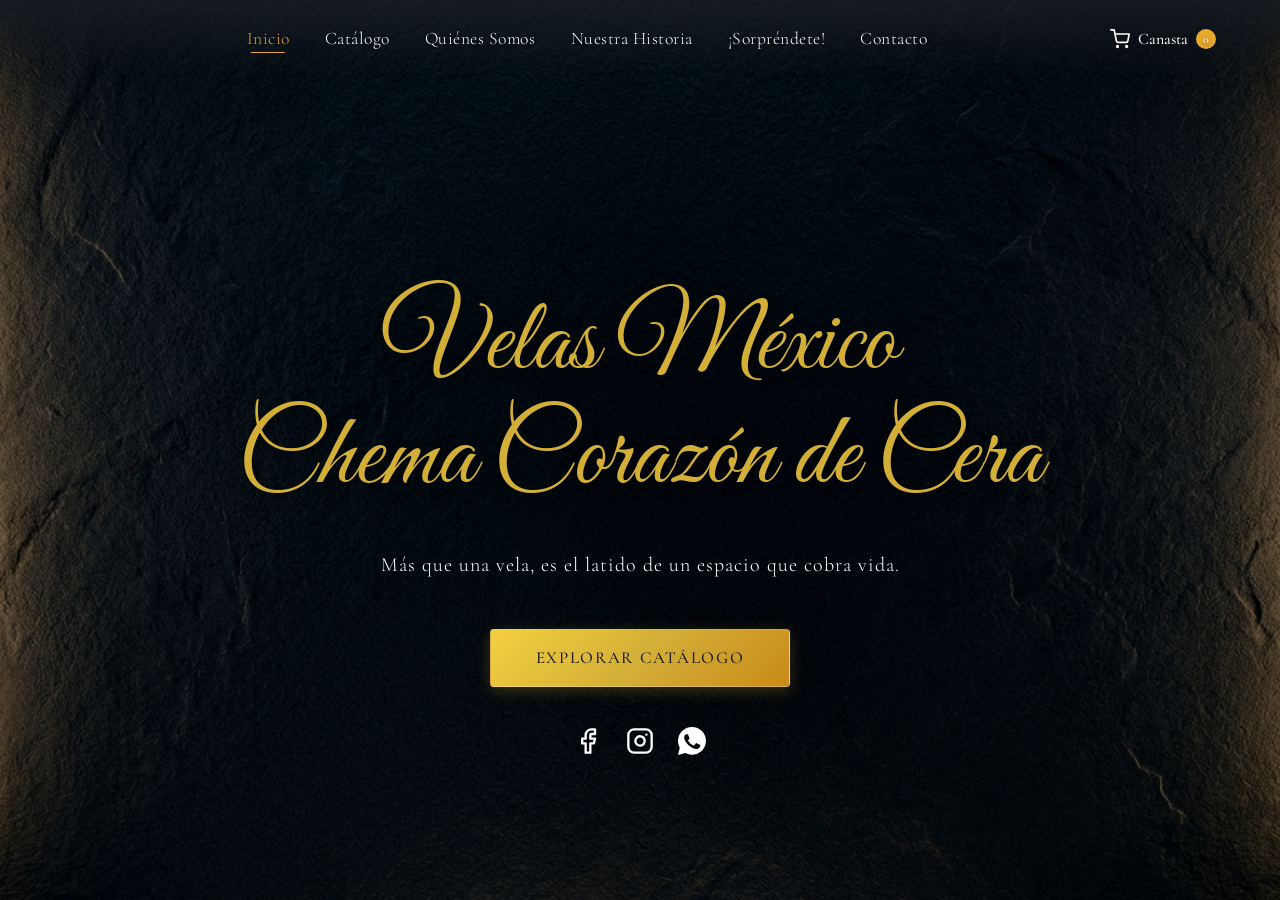
==== commit a17100e4: "fix: instalar snippet oficial de Voiceflow 'widget-next' desde captura" ====
--- a/index.html
+++ b/index.html
@@ -596,17 +596,19 @@
   </div>
   <script src="app.js"></script>
   <script type="text/javascript">
-    (function (d, t) {
-      var v = d.createElement(t), s = d.getElementsByTagName(t)[0];
-      v.onload = function () {
-        window.voiceflow.chat.load({
-          verify: { projectID: '69d30d4ba217438ea6e6a9c5' },
-          url: 'https://general-runtime.voiceflow.com',
-          versionID: 'production',
-          user: { name: 'Visitante' }
-        });
-      }
-      v.src = "https://cdn.voiceflow.com/widget/bundle.mjs"; v.type = "text/javascript"; s.parentNode.insertBefore(v, s);
+    (function(d, t) {
+        var v = d.createElement(t), s = d.getElementsByTagName(t)[0];
+        v.onload = function() {
+          window.voiceflow.chat.load({
+            verify: { projectID: '69d30d4ba217438ea6e6a9c4' },
+            url: 'https://general-runtime.voiceflow.com',
+            versionID: 'production',
+            voice: {
+              url: "https://runtime-api.voiceflow.com"
+            }
+          });
+        }
+        v.src = "https://cdn.voiceflow.com/widget-next/bundle.mjs"; v.type = "text/javascript"; s.parentNode.insertBefore(v, s);
     })(document, 'script');
   </script>
 </body>
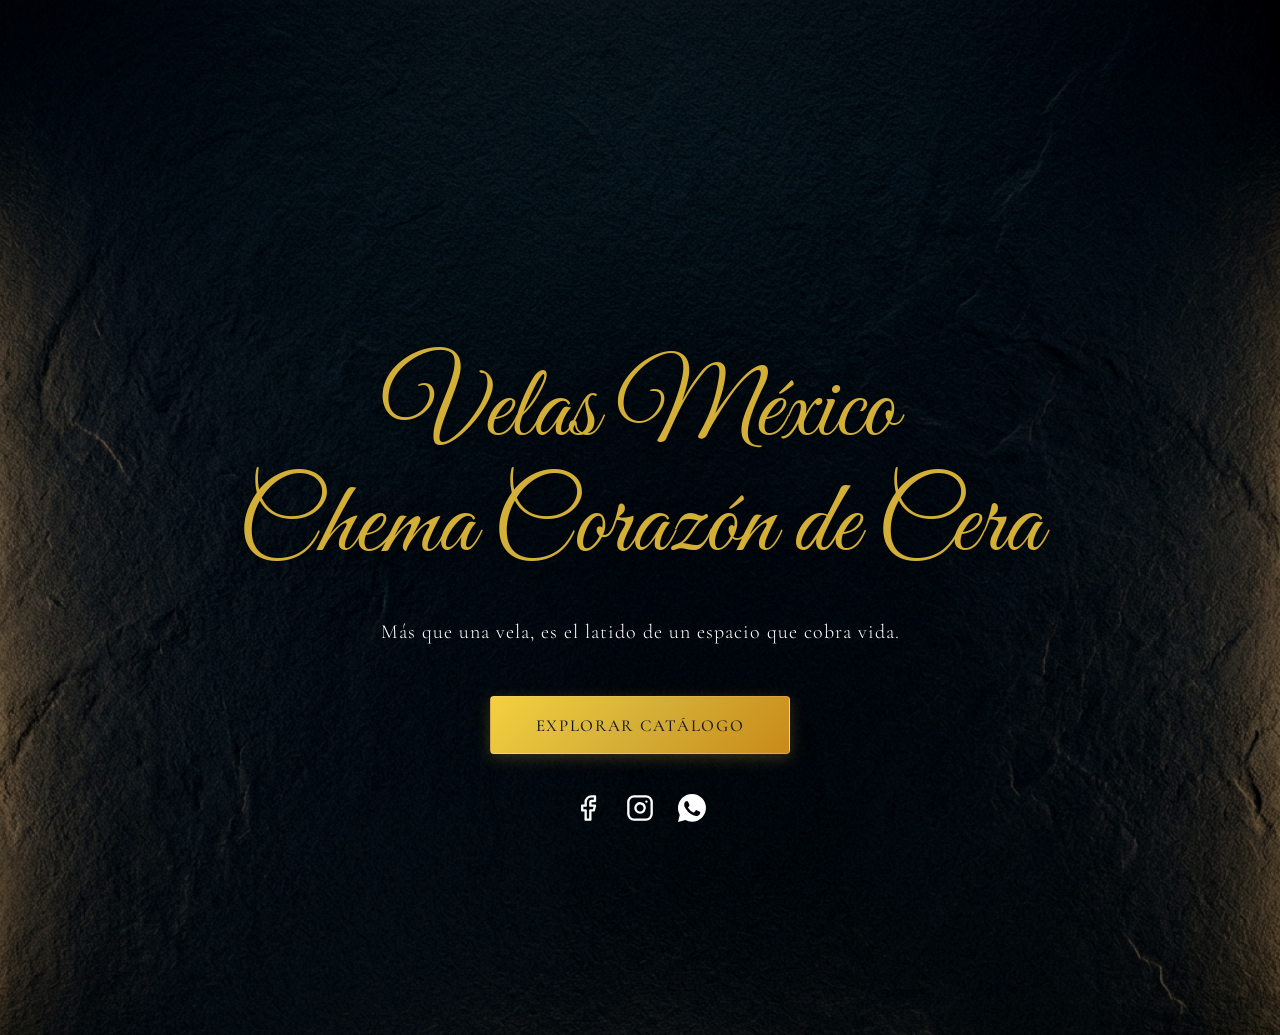
==== commit 2b472725: "fix: ajustar z-index del menú móvil para no tapar la canasta" ====
--- a/index.html
+++ b/index.html
@@ -21,7 +21,7 @@
 <body>
   <!-- MOBILE MENU TRIGGER (Icono Llamativo pero Elegante) -->
   <button id="mobile-menu-trigger"
-    style="display:none; position:fixed; top:1.2rem; left:1.2rem; z-index:999999; background:rgba(17,17,17,0.6); border:0.5px solid rgba(212,175,55,0.4); padding:10px; border-radius:50%; cursor:pointer; width:48px; height:48px; flex-direction:column; justify-content:center; align-items:center; gap:5px;"
+    style="display:none; position:fixed; top:1.2rem; left:1.2rem; z-index:1100; background:rgba(17,17,17,0.6); border:0.5px solid rgba(212,175,55,0.4); padding:10px; border-radius:50%; cursor:pointer; width:48px; height:48px; flex-direction:column; justify-content:center; align-items:center; gap:5px;"
     onclick="var n=document.getElementById('nav-links'); n.style.display='flex'; document.body.style.overflow='hidden';">
     <div style="width:22px; height:1.5px; background:#d4af37;"></div>
     <div style="width:22px; height:1.5px; background:#d4af37;"></div>
@@ -52,7 +52,7 @@
         width: 100vw;
         height: 100vh;
         background: #0f1216;
-        z-index: 9999999;
+        z-index: 1200;
         margin: 0;
         padding: 6rem 2rem 3rem 2rem;
         /* Espacio arriba para no tapar el botón de cerrar */
@@ -99,7 +99,7 @@
         font-size: 2.5rem;
         cursor: pointer;
         line-height: 1;
-        z-index: 10000000;
+        z-index: 1300;
         padding: 5px;
         border-radius: 5px;
       }
@@ -605,6 +605,10 @@
             versionID: 'production',
             voice: {
               url: "https://runtime-api.voiceflow.com"
+            },
+            configuration: {
+              showLauncher: true,
+              chatTitle: "Asistente Velas México"
             }
           });
         }
--- a/index.css
+++ b/index.css
@@ -90,7 +90,7 @@
   justify-content: space-between; /* Links on one side, Actions on other */
   align-items: center;
   padding: 1.5rem 5%;
-  z-index: 10000;
+  z-index: 1000;
   transition: all 0.5s cubic-bezier(0.2, 1, 0.3, 1);
   background: linear-gradient(to bottom, rgba(26,30,36,0.8), transparent);
 }
@@ -158,7 +158,7 @@
   border: 1px solid var(--color-accent);
   cursor: pointer;
   padding: 10px;
-  z-index: 9999;
+  z-index: 1100;
   flex-direction: column;
   gap: 5px;
   border-radius: 8px;
@@ -204,7 +204,7 @@
     padding: 2rem;
     transition: right 0.4s ease;
     box-shadow: -10px 0 30px rgba(0,0,0,0.5);
-    z-index: 10000;
+    z-index: 1200;
   }
   .nav-links.active { right: 0; }
   .nav-links a { 
@@ -250,12 +250,12 @@
 /* AJUSTE HOME DESKTOP - FLUIDO */
 #home .hero {
   padding-top: 80px; /* Reducción para que quepa todo */
-  min-height: 100vh;
+  min-height: 115vh; /* Aumentado para dar más aire abajo */
   display: flex;
   flex-direction: column;
   align-items: center;
   justify-content: center;
-  overflow: visible !important; /* Permite ver lo de abajo */
+  overflow: hidden; 
 }
 
 /* AJUSTE TITULO HOME MÓVIL */
@@ -273,7 +273,7 @@
 }
 .hero {
   position: relative;
-  height: 100vh;
+  min-height: 100vh;
   display: flex;
   align-items: center;
   justify-content: center;
@@ -282,8 +282,8 @@
 }
 .hero-bg {
   position: absolute;
-  top: 0; left: 0; width: 100%; height: 100%;
-  background: url('assets/images/bg_hero.png') center/cover no-repeat;
+  top: 0; left: 0; bottom: 0; right: 0;
+  background: url('assets/images/bg_hero.png') center top/cover no-repeat;
   z-index: -1;
   filter: brightness(0.65) contrast(1.1);
   animation: bgPulse 8s infinite alternate ease-in-out;
@@ -707,13 +707,13 @@
 /* == CART DRAWER == */
 .cart-drawer-overlay {
   position: fixed; top: 0; left: 0; width: 100%; height: 100%;
-  background: rgba(0,0,0,0.5); z-index: 2999;
+  background: rgba(0,0,0,0.5); z-index: 10001;
   opacity: 0; pointer-events: none; transition: 0.3s;
 }
 .cart-drawer-overlay.active { opacity: 1; pointer-events: auto; }
 .cart-drawer {
   position: fixed; top: 0; right: -450px; width: 100%; max-width: 400px; height: 100vh;
-  background: var(--color-bg); z-index: 3000; box-shadow: -5px 0 25px rgba(0,0,0,0.5);
+  background: var(--color-bg); z-index: 10002; box-shadow: -5px 0 25px rgba(0,0,0,0.5);
   display: flex; flex-direction: column; transition: right 0.4s cubic-bezier(0.25, 1, 0.5, 1);
 }
 .cart-drawer.active { right: 0; }
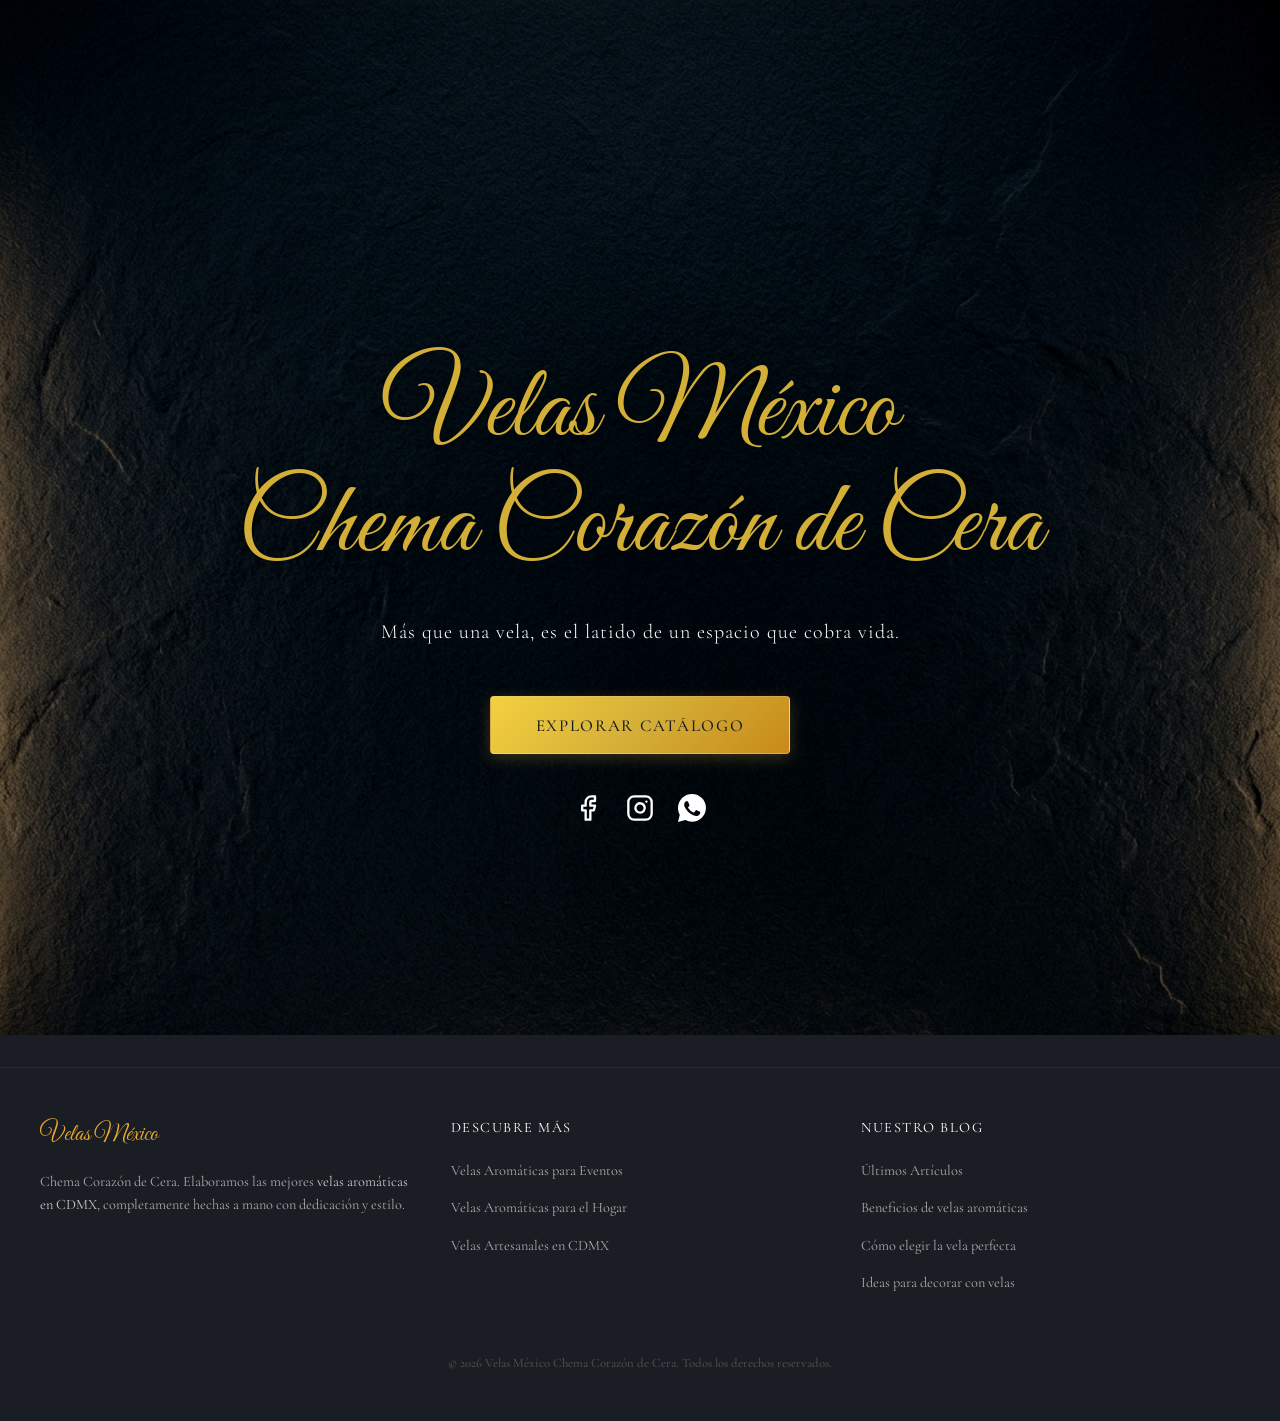
==== commit 956b3489: "Deploy: SEO optimization, landing pages, blog and schema markup" ====
--- a/index.html
+++ b/index.html
@@ -4,9 +4,28 @@
 <head>
   <meta charset="UTF-8">
   <meta name="viewport" content="width=device-width, initial-scale=1.0">
-  <title>Velas México Chema Corazón de Cera | Velas Artesanales</title>
+  <title>Velas Aromáticas en CDMX | Hechas a Mano | Chema Corazón de Cera</title>
   <meta name="description"
-    content="Velas México Chema Corazón de Cera - Velas artesanales de lujo para momentos significativos. Experimenta el ambiente, la calidez y la conexión.">
+    content="Descubre las mejores velas aromáticas artesanales en la Ciudad de México (CDMX). Diseños únicos, hechas a mano y libres de plomo. Compra en línea aquí.">
+  <link rel="canonical" href="https://velasmexicoccc.com/" />
+  
+  <script type="application/ld+json">
+  {
+    "@context": "https://schema.org",
+    "@type": "LocalBusiness",
+    "name": "Velas México Chema Corazón de Cera",
+    "image": "https://velasmexicoccc.com/assets/images/hero_bg.png",
+    "description": "Velas aromáticas de lujo, hechas a mano en México. Iluminamos tus momentos con calidez y aromas únicos.",
+    "address": {
+      "@type": "PostalAddress",
+      "addressLocality": "Ciudad de México",
+      "addressRegion": "CDMX",
+      "addressCountry": "MX"
+    },
+    "url": "https://velasmexicoccc.com",
+    "priceRange": "$$"
+  }
+  </script>
 
   <link rel="preconnect" href="https://fonts.googleapis.com">
   <link rel="preconnect" href="https://fonts.gstatic.com" crossorigin>
@@ -372,6 +391,34 @@
         </div>
       </div>
     </section>
+    <footer class="site-footer" style="padding: 3rem 2rem; background: var(--bg-dark); border-top: 1px solid rgba(255, 255, 255, 0.05); margin-top: 2rem;">
+      <div style="max-width: 1200px; margin: 0 auto; display: flex; flex-wrap: wrap; justify-content: space-between; gap: 2rem;">
+        <div style="flex: 1; min-width: 250px;">
+          <h3 style="color: var(--color-accent); font-family: var(--font-title); font-size: 1.5rem; margin-bottom: 1rem;">Velas México</h3>
+          <p style="color: #aaa; font-size: 0.9rem; line-height: 1.6;">Chema Corazón de Cera. Elaboramos las mejores <a href="/velas-aromaticas-mexico" style="color: #ccc; text-decoration: none;">velas aromáticas en CDMX</a>, completamente hechas a mano con dedicación y estilo.</p>
+        </div>
+        <div style="flex: 1; min-width: 200px;">
+          <h4 style="color: #fff; font-family: var(--font-main); text-transform: uppercase; letter-spacing: 1.5px; font-size: 0.9rem; margin-bottom: 1rem;">Descubre Más</h4>
+          <ul style="list-style: none; padding: 0;">
+            <li style="margin-bottom: 0.5rem;"><a href="/velas-aromaticas-para-eventos" style="color: #aaa; text-decoration: none; font-size: 0.9rem; transition: color 0.3s;">Velas Aromáticas para Eventos</a></li>
+            <li style="margin-bottom: 0.5rem;"><a href="/velas-aromaticas-para-el-hogar" style="color: #aaa; text-decoration: none; font-size: 0.9rem; transition: color 0.3s;">Velas Aromáticas para el Hogar</a></li>
+            <li style="margin-bottom: 0.5rem;"><a href="/velas-aromaticas-mexico" style="color: #aaa; text-decoration: none; font-size: 0.9rem; transition: color 0.3s;">Velas Artesanales en CDMX</a></li>
+          </ul>
+        </div>
+        <div style="flex: 1; min-width: 200px;">
+          <h4 style="color: #fff; font-family: var(--font-main); text-transform: uppercase; letter-spacing: 1.5px; font-size: 0.9rem; margin-bottom: 1rem;">Nuestro Blog</h4>
+          <ul style="list-style: none; padding: 0;">
+            <li style="margin-bottom: 0.5rem;"><a href="/blog" style="color: #aaa; text-decoration: none; font-size: 0.9rem; transition: color 0.3s;">Últimos Artículos</a></li>
+            <li style="margin-bottom: 0.5rem;"><a href="/blog/beneficios-velas-aromaticas" style="color: #aaa; text-decoration: none; font-size: 0.9rem; transition: color 0.3s;">Beneficios de velas aromáticas</a></li>
+            <li style="margin-bottom: 0.5rem;"><a href="/blog/como-elegir-velas-aromaticas" style="color: #aaa; text-decoration: none; font-size: 0.9rem; transition: color 0.3s;">Cómo elegir la vela perfecta</a></li>
+            <li style="margin-bottom: 0.5rem;"><a href="/blog/ideas-decorar-velas-aromaticas" style="color: #aaa; text-decoration: none; font-size: 0.9rem; transition: color 0.3s;">Ideas para decorar con velas</a></li>
+          </ul>
+        </div>
+      </div>
+      <div style="text-align: center; margin-top: 3rem; color: #555; font-size: 0.8rem;">
+        &copy; 2026 Velas México Chema Corazón de Cera. Todos los derechos reservados.
+      </div>
+    </footer>
   </main>
 
   <!-- Product Detail Modal -->
@@ -449,12 +496,14 @@
 
       <div class="checkout-scroll-area"
         style="padding: 2.5rem; overflow-y: auto; max-height: 75vh; -webkit-overflow-scrolling: touch;">
+        <div id="checkout-cart-review" style="margin-bottom: 2.5rem;"></div>
+
         <form id="checkout-form" onsubmit="event.preventDefault(); app.processStripeCheckout();">
           <h3
             style="font-family: 'Montserrat', sans-serif; font-size: 1rem; color: #fff; opacity: 0.8; margin-bottom: 1.5rem; text-transform: uppercase;">
             1. Datos Personales</h3>
           <div class="form-grid">
-            <div class="input-group full-width" style="grid-column: span 2;">
+            <div class="input-group full-width">
               <input type="text" id="chk-name" required placeholder="Nombre Completo" name="nombre">
               <label for="chk-name" style="font-family: 'Montserrat', sans-serif;">Nombre Completo</label>
             </div>
@@ -472,9 +521,9 @@
             style="font-family: 'Montserrat', sans-serif; font-size: 1rem; color: #fff; opacity: 0.8; margin: 2rem 0 1.5rem; text-transform: uppercase;">
             2. Dirección de Envío</h3>
           <div class="form-grid">
-            <div class="input-group full-width" style="grid-column: span 2;">
-              <input type="text" id="chk-address" required placeholder="Calle y Número" name="calle">
-              <label for="chk-address" style="font-family: 'Montserrat', sans-serif;">Calle y Número</label>
+            <div class="input-group full-width">
+              <input type="text" id="chk-address" required placeholder="Dirección" name="calle">
+              <label for="chk-address" style="font-family: 'Montserrat', sans-serif;">Dirección</label>
             </div>
             <div class="input-group">
               <input type="text" id="chk-col" required placeholder="Colonia" name="colonia">
